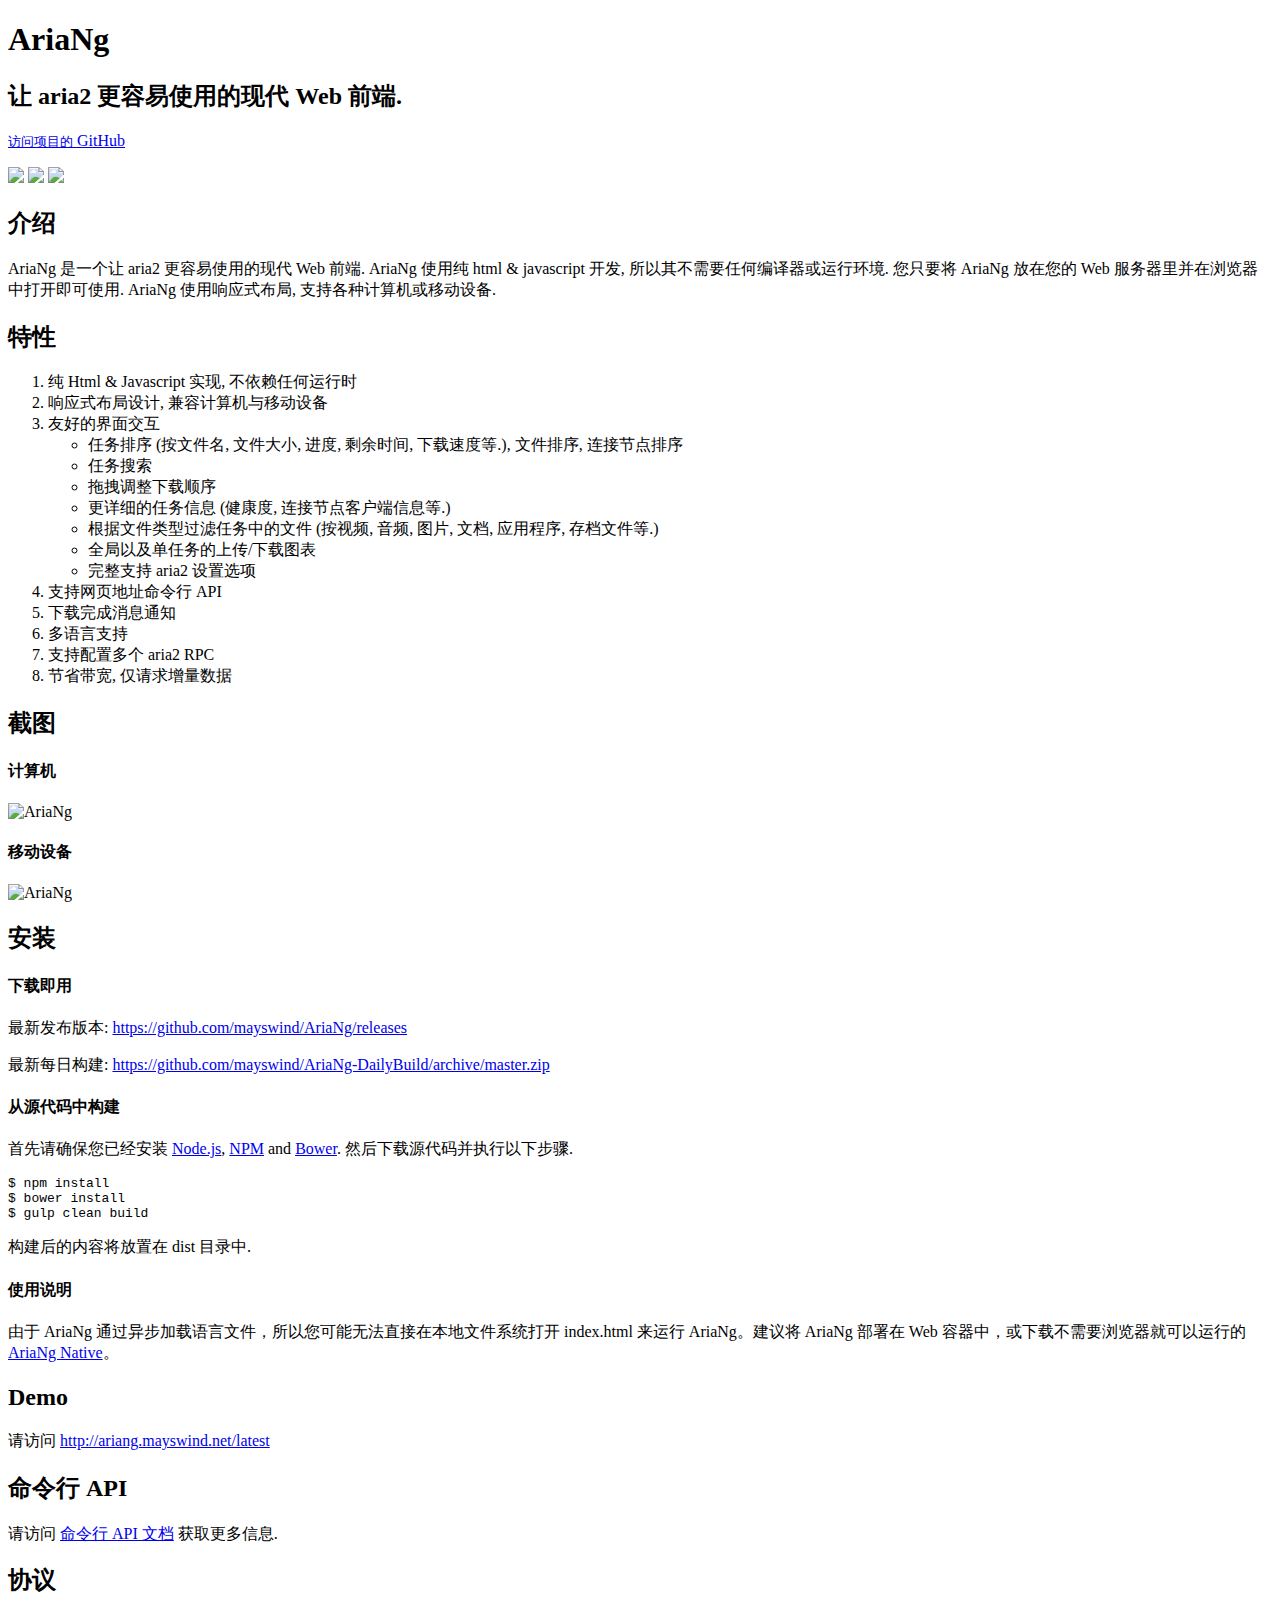
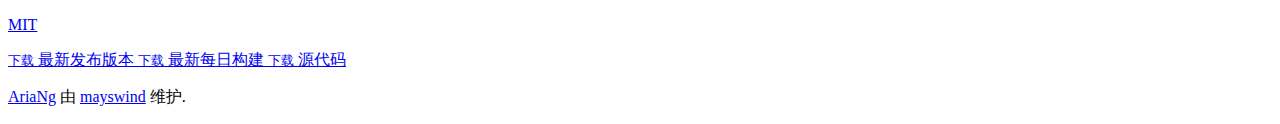
==== zh_Hans/index.html @ 896eedb7 "update slogan" ====
<!DOCTYPE html>
<html>
  <head>
    <meta charset='utf-8'>
    <meta http-equiv="X-UA-Compatible" content="chrome=1">
    <meta name="viewport" content="width=device-width, initial-scale=1, maximum-scale=1">
    <link rel="stylesheet" href="/css/fonts.min.css" media="screen" type="text/css">
    <link rel="stylesheet" href="/css/style.min.css" media="screen" type="text/css">
    <link rel="stylesheet" href="/css/print.min.css" media="print" type="text/css">
    <!--[if lt IE 9]>
    <script src="/js/html5shiv.min.js"></script>
    <![endif]-->
    <title>AriaNg</title>
  </head>
  <body>
    <header>
      <div class="inner">
        <h1>AriaNg</h1>
        <h2>让 aria2 更容易使用的现代 Web 前端.</h2>
          <a href="https://github.com/mayswind/AriaNg" class="button"><small>访问项目的</small> GitHub</a>
      </div>
    </header>

    <div id="content-wrapper">
      <div class="inner clearfix">
        <section id="main-content">
          <p>
            <img src="https://img.shields.io/github/license/mayswind/AriaNg.svg?style=flat"/>
            <img src="https://img.shields.io/circleci/project/mayswind/AriaNg.svg?style=flat"/>
            <img src="https://img.shields.io/github/release/mayswind/AriaNg.svg?style=flat"/>
          </p>

          <h2 id="introduction">介绍</h2>
          <p>AriaNg 是一个让 aria2 更容易使用的现代 Web 前端. AriaNg 使用纯 html & javascript 开发, 所以其不需要任何编译器或运行环境. 您只要将 AriaNg 放在您的 Web 服务器里并在浏览器中打开即可使用. AriaNg 使用响应式布局, 支持各种计算机或移动设备.</p>

          <h2 id="features">特性</h2>
          <ol>
            <li>纯 Html & Javascript 实现, 不依赖任何运行时</li>
            <li>响应式布局设计, 兼容计算机与移动设备</li>
            <li>友好的界面交互
              <ul>
                <li>任务排序 (按文件名, 文件大小, 进度, 剩余时间, 下载速度等.), 文件排序, 连接节点排序</li>
                <li>任务搜索</li>
                <li>拖拽调整下载顺序</li>
                <li>更详细的任务信息 (健康度, 连接节点客户端信息等.)</li>
                <li>根据文件类型过滤任务中的文件 (按视频, 音频, 图片, 文档, 应用程序, 存档文件等.)</li>
                <li>全局以及单任务的上传/下载图表</li>
                <li>完整支持 aria2 设置选项</li>
              </ul>
            </li>
            <li>支持网页地址命令行 API</li>
            <li>下载完成消息通知</li>
            <li>多语言支持</li>
            <li>支持配置多个 aria2 RPC</li>
            <li>节省带宽, 仅请求增量数据</li>
          </ol>

          <h2 id="screenshots">截图</h2>
          <h4 id="desktop">计算机</h4>
          <p><img src="https://raw.githubusercontent.com/mayswind/AriaNg-WebSite/master/screenshots/desktop.png" alt="AriaNg" /></p>
          <h4 id="mobile-device">移动设备</h4>
          <p><img src="https://raw.githubusercontent.com/mayswind/AriaNg-WebSite/master/screenshots/mobile.png" alt="AriaNg" /></p>

          <h2 id="installation">安装</h2>
          <h4 id="prebuilt-release">下载即用</h4>
          <p>最新发布版本: <a href="https://github.com/mayswind/AriaNg/releases">https://github.com/mayswind/AriaNg/releases</a></p>

          <p>最新每日构建: <a href="https://github.com/mayswind/AriaNg-DailyBuild/archive/master.zip">https://github.com/mayswind/AriaNg-DailyBuild/archive/master.zip</a></p>

          <h4 id="building-from-source">从源代码中构建</h4>
          <p>首先请确保您已经安装 <a href="https://nodejs.org/">Node.js</a>, <a href="https://www.npmjs.com/">NPM</a> and <a href="https://bower.io/">Bower</a>. 然后下载源代码并执行以下步骤.</p>

          <div class="highlighter-rouge">
<pre class="highlight"><code>$ npm install
$ bower install
$ gulp clean build
</code></pre>
          </div>

          <p>构建后的内容将放置在 dist 目录中.</p>

          <h4 id="usage-notes">使用说明</h4>
          <p>由于 AriaNg 通过异步加载语言文件，所以您可能无法直接在本地文件系统打开 index.html 来运行 AriaNg。建议将 AriaNg 部署在 Web 容器中，或下载不需要浏览器就可以运行的 <a href="https://github.com/mayswind/AriaNg-Native">AriaNg Native</a>。</p>

          <h2 id="demo">Demo</h2>
          <p>请访问 <a href="http://ariang.mayswind.net/latest">http://ariang.mayswind.net/latest</a></p>

          <h2 id="command-api">命令行 API</h2>
          <p>请访问 <a href="  command-api.html">命令行 API 文档</a> 获取更多信息.</p>

          <h2 id="license">协议</h2>
          <p><a href="https://github.com/mayswind/AriaNg/blob/master/LICENSE">MIT</a></p>
        </section>

        <aside id="sidebar">
          <a href="https://github.com/mayswind/AriaNg/releases" class="button sprite" target="_blank" role="button">
            <small>下载</small> 最新发布版本
          </a>
          <a href="https://github.com/mayswind/AriaNg-DailyBuild/archive/master.zip" class="button sprite" role="button">
            <small>下载</small> 最新每日构建
          </a>
          <a href="https://github.com/mayswind/AriaNg/archive/master.zip" class="button sprite" role="button">
            <small>下载</small> 源代码
          </a>
          <p class="repo-owner"><a href="https://github.com/mayswind/AriaNg">AriaNg</a> 由 <a href="https://github.com/mayswind">mayswind</a> 维护.</p>
        </aside>
      </div>
    </div>
  </body>
<script>
var _hmt = _hmt || [];
(function() {
  var hm = document.createElement("script");
  hm.src = "https://hm.baidu.com/hm.js?ce520cd9a8a0cc00c0ef8d99c0a3cb80";
  var s = document.getElementsByTagName("script")[0]; 
  s.parentNode.insertBefore(hm, s);
})();
</script>
</html>
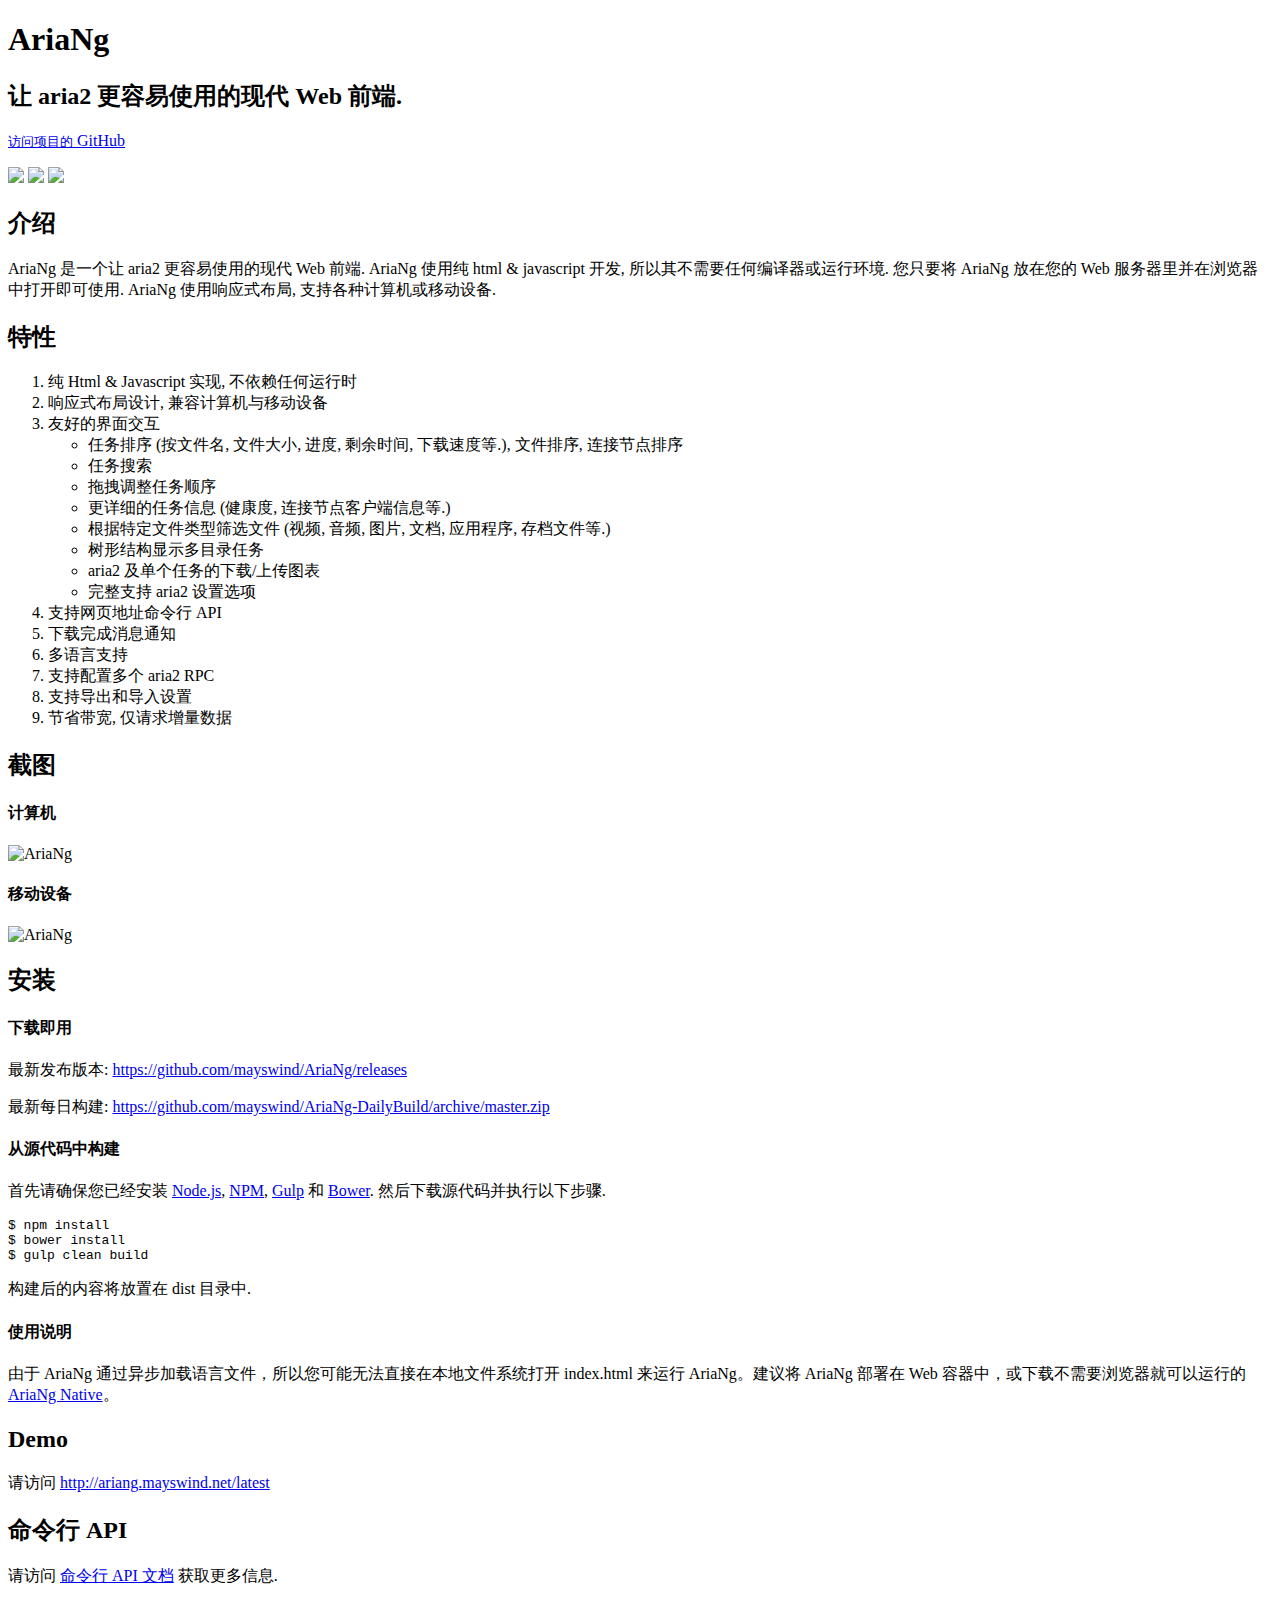
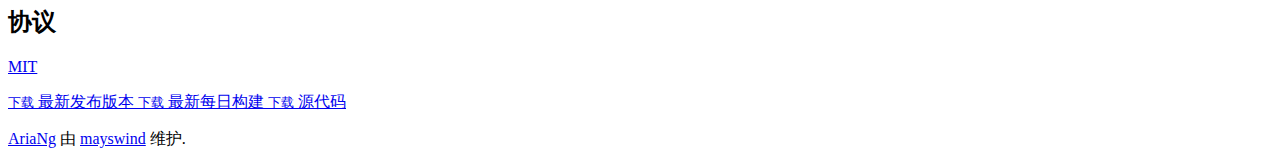
==== commit 6e6257ec: "update features" ====
--- a/zh_Hans/index.html
+++ b/zh_Hans/index.html
@@ -41,10 +41,11 @@
               <ul>
                 <li>任务排序 (按文件名, 文件大小, 进度, 剩余时间, 下载速度等.), 文件排序, 连接节点排序</li>
                 <li>任务搜索</li>
-                <li>拖拽调整下载顺序</li>
+                <li>拖拽调整任务顺序</li>
                 <li>更详细的任务信息 (健康度, 连接节点客户端信息等.)</li>
-                <li>根据文件类型过滤任务中的文件 (按视频, 音频, 图片, 文档, 应用程序, 存档文件等.)</li>
-                <li>全局以及单任务的上传/下载图表</li>
+                <li>根据特定文件类型筛选文件 (视频, 音频, 图片, 文档, 应用程序, 存档文件等.)</li>
+                <li>树形结构显示多目录任务</li>
+                <li>aria2 及单个任务的下载/上传图表</li>
                 <li>完整支持 aria2 设置选项</li>
               </ul>
             </li>
@@ -52,6 +53,7 @@
             <li>下载完成消息通知</li>
             <li>多语言支持</li>
             <li>支持配置多个 aria2 RPC</li>
+            <li>支持导出和导入设置</li>
             <li>节省带宽, 仅请求增量数据</li>
           </ol>
 
@@ -68,7 +70,7 @@
           <p>最新每日构建: <a href="https://github.com/mayswind/AriaNg-DailyBuild/archive/master.zip">https://github.com/mayswind/AriaNg-DailyBuild/archive/master.zip</a></p>
 
           <h4 id="building-from-source">从源代码中构建</h4>
-          <p>首先请确保您已经安装 <a href="https://nodejs.org/">Node.js</a>, <a href="https://www.npmjs.com/">NPM</a> and <a href="https://bower.io/">Bower</a>. 然后下载源代码并执行以下步骤.</p>
+          <p>首先请确保您已经安装 <a href="https://nodejs.org/">Node.js</a>, <a href="https://www.npmjs.com/">NPM</a>, <a href="https://gulpjs.com/">Gulp</a> 和 <a href="https://bower.io/">Bower</a>. 然后下载源代码并执行以下步骤.</p>
 
           <div class="highlighter-rouge">
 <pre class="highlight"><code>$ npm install
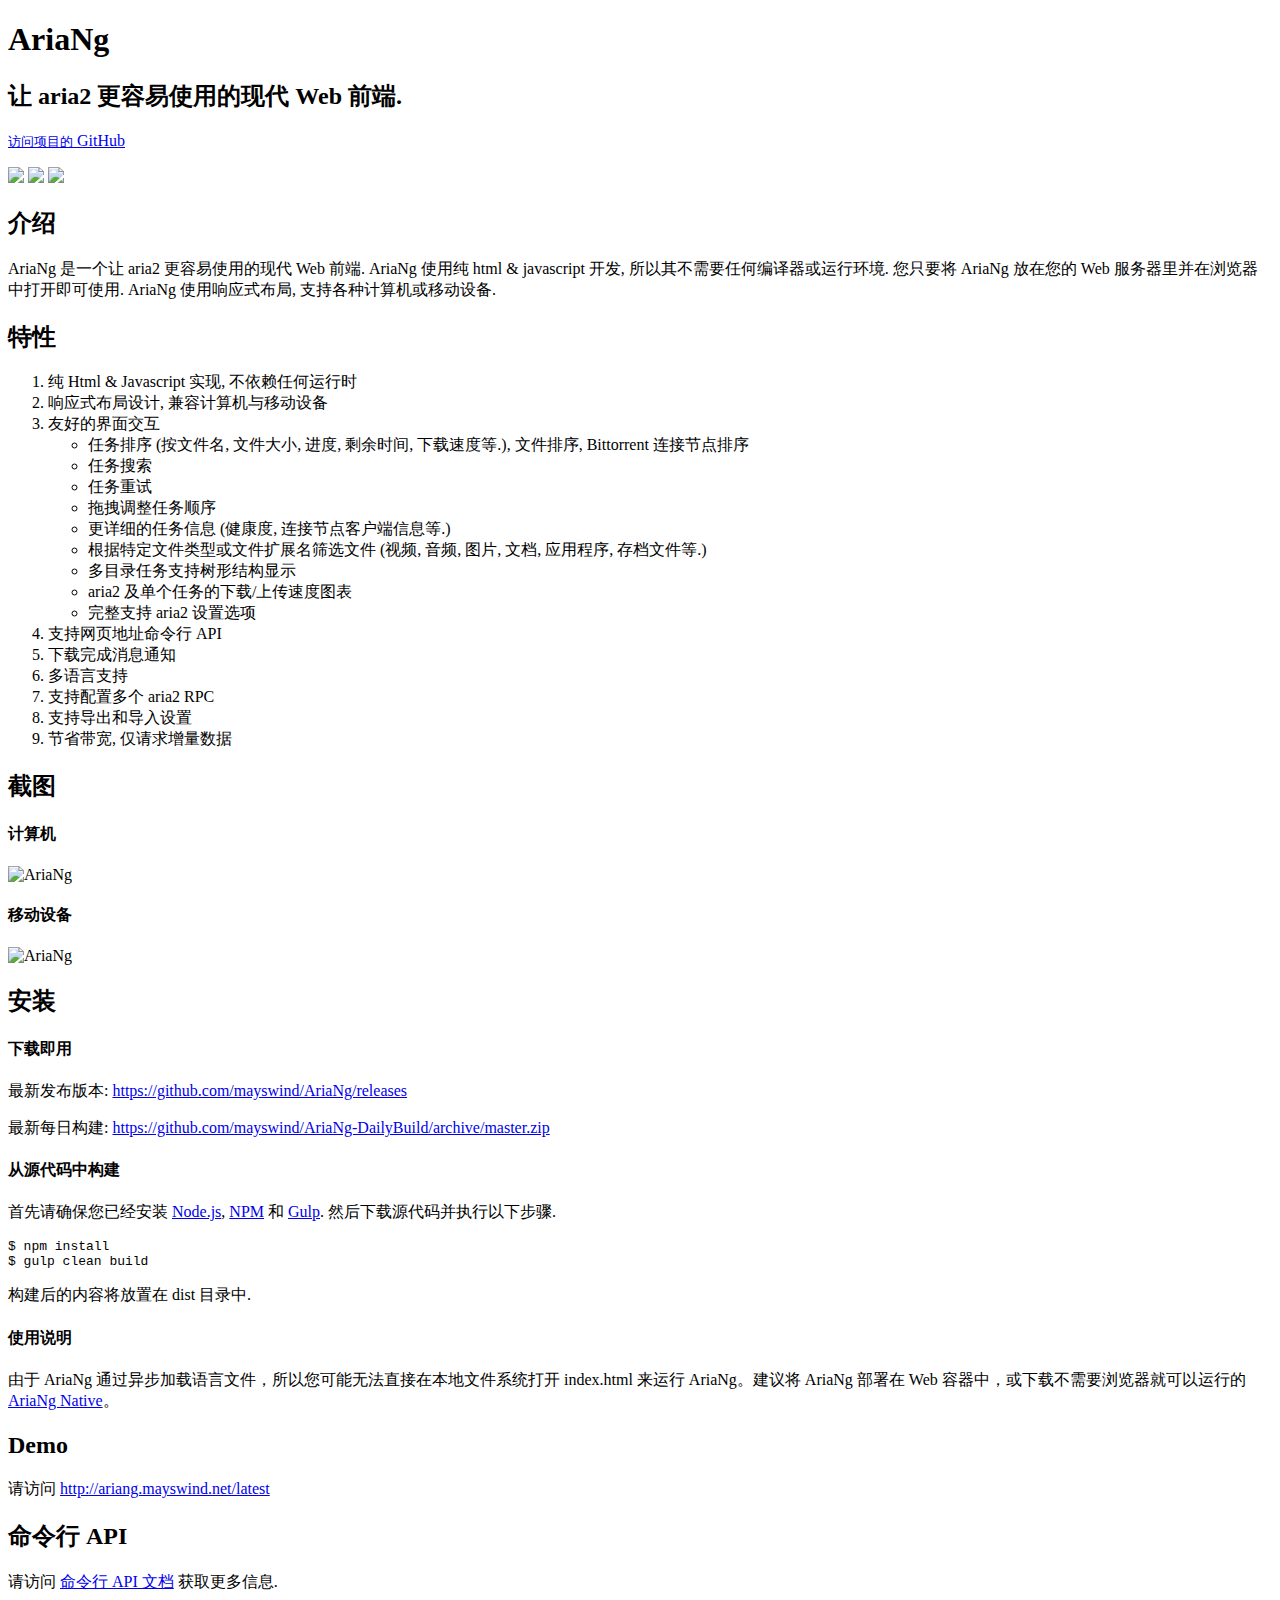
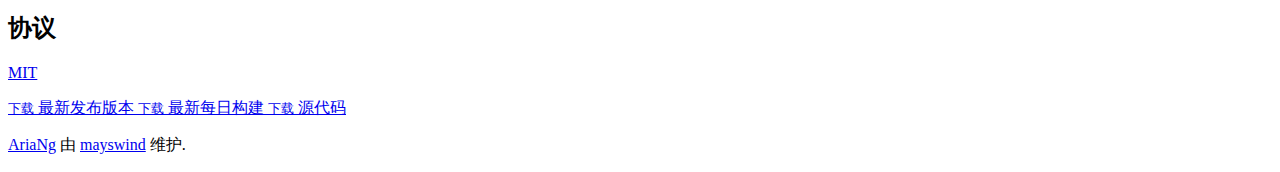
==== commit a0b77bcc: "update features" ====
--- a/zh_Hans/index.html
+++ b/zh_Hans/index.html
@@ -26,7 +26,7 @@
         <section id="main-content">
           <p>
             <img src="https://img.shields.io/github/license/mayswind/AriaNg.svg?style=flat"/>
-            <img src="https://img.shields.io/circleci/project/mayswind/AriaNg.svg?style=flat"/>
+            <img src="https://img.shields.io/circleci/project/github/mayswind/AriaNg.svg?style=flat"/>
             <img src="https://img.shields.io/github/release/mayswind/AriaNg.svg?style=flat"/>
           </p>
 
@@ -39,13 +39,14 @@
             <li>响应式布局设计, 兼容计算机与移动设备</li>
             <li>友好的界面交互
               <ul>
-                <li>任务排序 (按文件名, 文件大小, 进度, 剩余时间, 下载速度等.), 文件排序, 连接节点排序</li>
+                <li>任务排序 (按文件名, 文件大小, 进度, 剩余时间, 下载速度等.), 文件排序, Bittorrent 连接节点排序</li>
                 <li>任务搜索</li>
+                <li>任务重试</li>
                 <li>拖拽调整任务顺序</li>
                 <li>更详细的任务信息 (健康度, 连接节点客户端信息等.)</li>
-                <li>根据特定文件类型筛选文件 (视频, 音频, 图片, 文档, 应用程序, 存档文件等.)</li>
-                <li>树形结构显示多目录任务</li>
-                <li>aria2 及单个任务的下载/上传图表</li>
+                <li>根据特定文件类型或文件扩展名筛选文件 (视频, 音频, 图片, 文档, 应用程序, 存档文件等.)</li>
+                <li>多目录任务支持树形结构显示</li>
+                <li>aria2 及单个任务的下载/上传速度图表</li>
                 <li>完整支持 aria2 设置选项</li>
               </ul>
             </li>
@@ -70,11 +71,10 @@
           <p>最新每日构建: <a href="https://github.com/mayswind/AriaNg-DailyBuild/archive/master.zip">https://github.com/mayswind/AriaNg-DailyBuild/archive/master.zip</a></p>
 
           <h4 id="building-from-source">从源代码中构建</h4>
-          <p>首先请确保您已经安装 <a href="https://nodejs.org/">Node.js</a>, <a href="https://www.npmjs.com/">NPM</a>, <a href="https://gulpjs.com/">Gulp</a> 和 <a href="https://bower.io/">Bower</a>. 然后下载源代码并执行以下步骤.</p>
+          <p>首先请确保您已经安装 <a href="https://nodejs.org/">Node.js</a>, <a href="https://www.npmjs.com/">NPM</a> 和 <a href="https://gulpjs.com/">Gulp</a>. 然后下载源代码并执行以下步骤.</p>
 
           <div class="highlighter-rouge">
 <pre class="highlight"><code>$ npm install
-$ bower install
 $ gulp clean build
 </code></pre>
           </div>
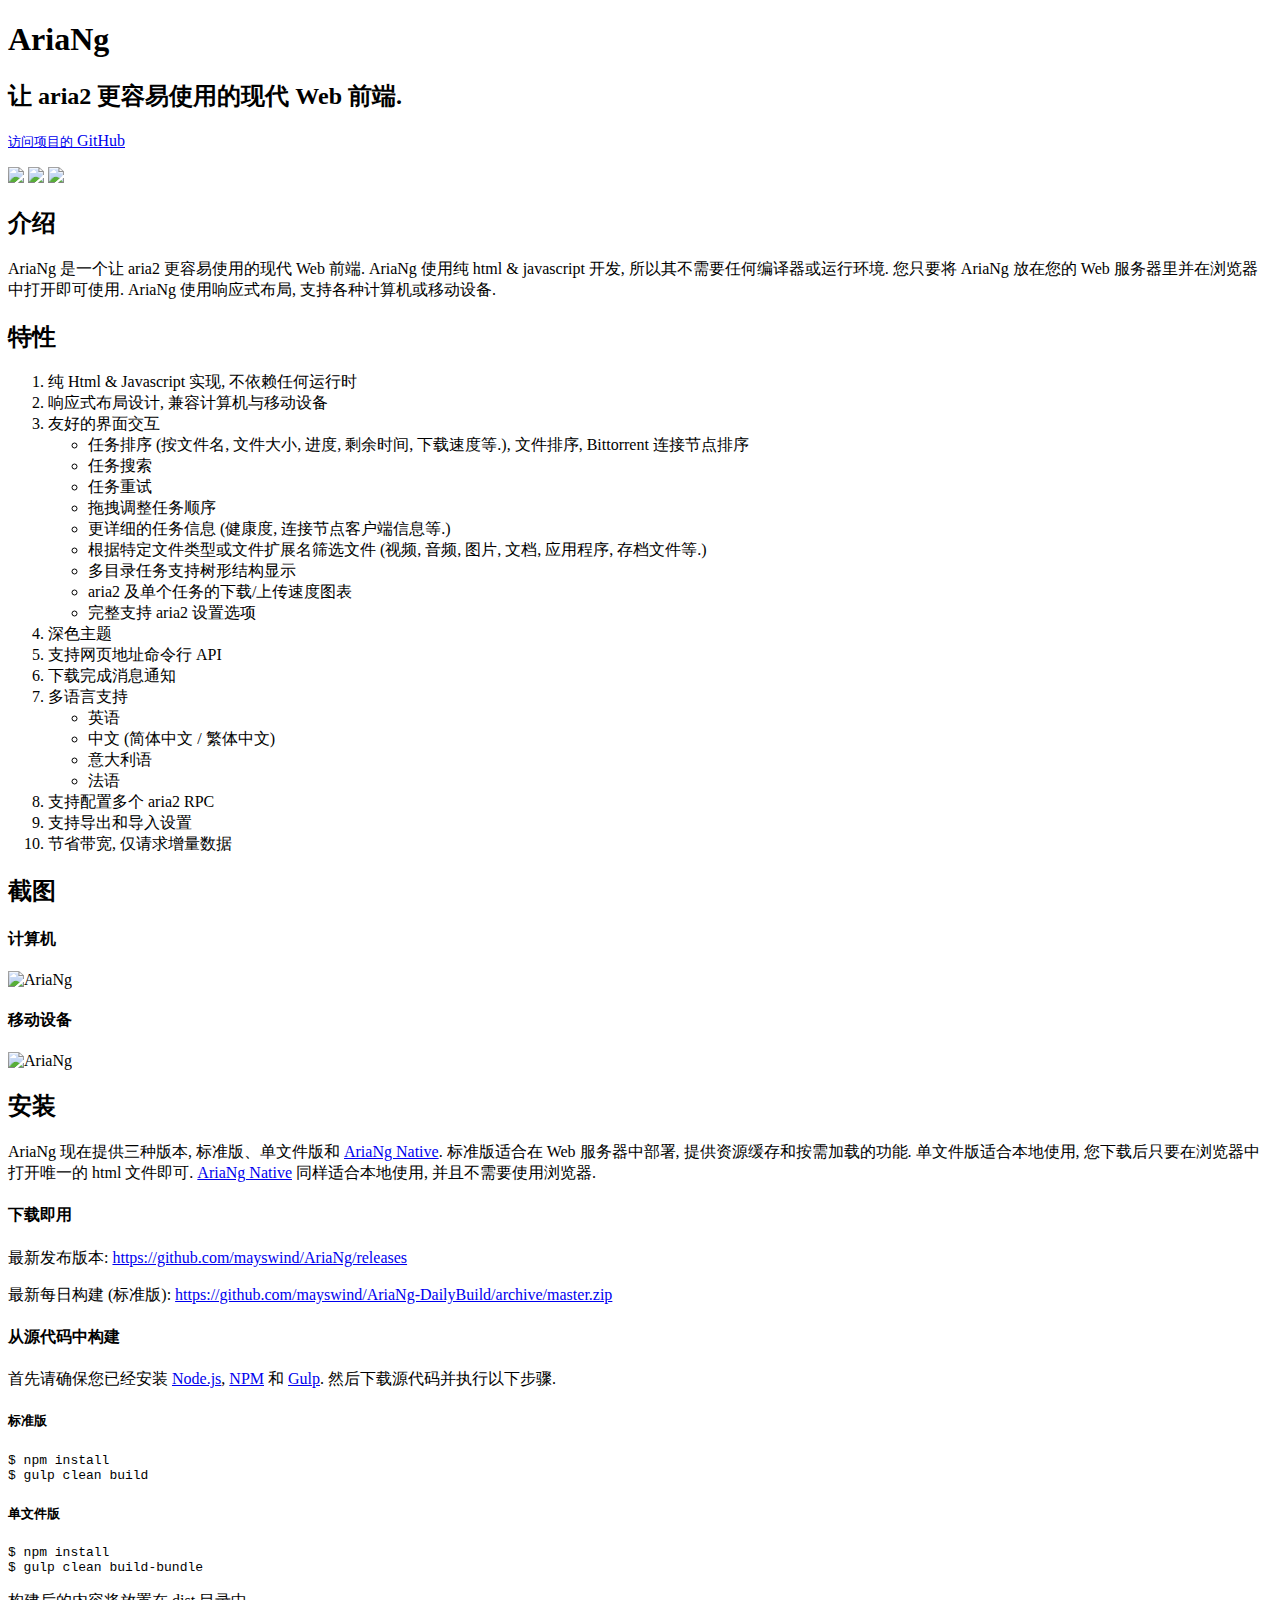
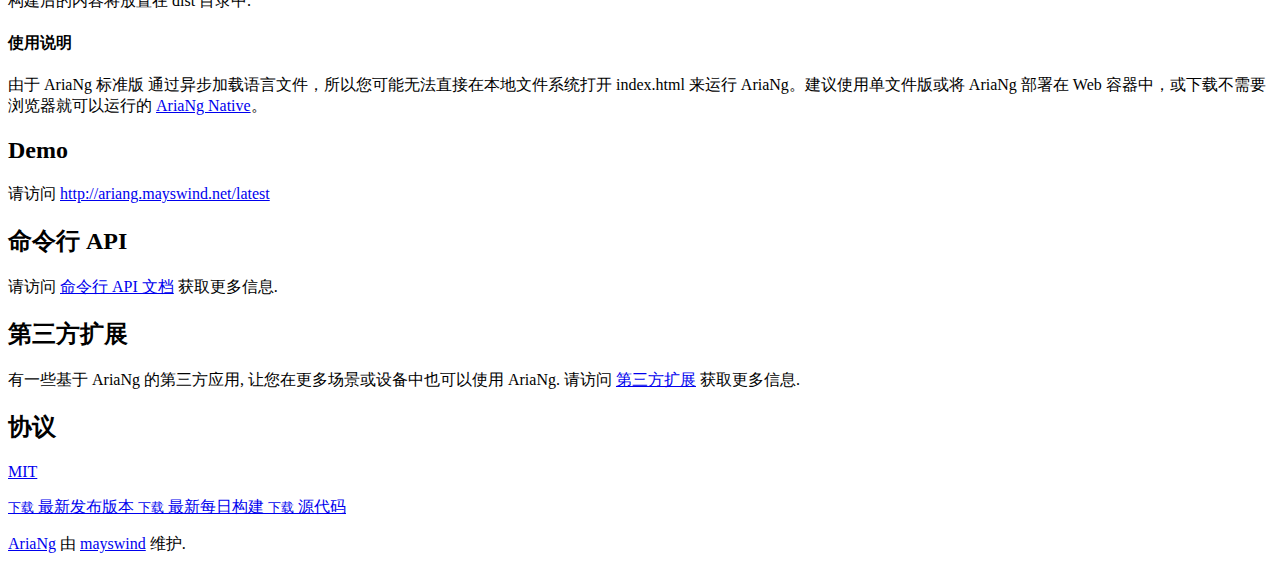
==== commit 27f09f8b: "update documents" ====
--- a/zh_Hans/index.html
+++ b/zh_Hans/index.html
@@ -50,9 +50,17 @@
                 <li>完整支持 aria2 设置选项</li>
               </ul>
             </li>
+            <li>深色主题</li>
             <li>支持网页地址命令行 API</li>
             <li>下载完成消息通知</li>
-            <li>多语言支持</li>
+            <li>多语言支持
+              <ul>
+                <li>英语</li>
+                <li>中文 (简体中文 / 繁体中文)</li>
+                <li>意大利语</li>
+                <li>法语</li>
+              </ul>
+            </li>
             <li>支持配置多个 aria2 RPC</li>
             <li>支持导出和导入设置</li>
             <li>节省带宽, 仅请求增量数据</li>
@@ -65,13 +73,17 @@
           <p><img src="https://raw.githubusercontent.com/mayswind/AriaNg-WebSite/master/screenshots/mobile.png" alt="AriaNg" /></p>
 
           <h2 id="installation">安装</h2>
+          <p>AriaNg 现在提供三种版本, 标准版、单文件版和 <a href="https://github.com/mayswind/AriaNg-Native">AriaNg Native</a>. 标准版适合在 Web 服务器中部署, 提供资源缓存和按需加载的功能. 单文件版适合本地使用, 您下载后只要在浏览器中打开唯一的 html 文件即可. <a href="https://github.com/mayswind/AriaNg-Native">AriaNg Native</a> 同样适合本地使用, 并且不需要使用浏览器.</p>
+
           <h4 id="prebuilt-release">下载即用</h4>
           <p>最新发布版本: <a href="https://github.com/mayswind/AriaNg/releases">https://github.com/mayswind/AriaNg/releases</a></p>
 
-          <p>最新每日构建: <a href="https://github.com/mayswind/AriaNg-DailyBuild/archive/master.zip">https://github.com/mayswind/AriaNg-DailyBuild/archive/master.zip</a></p>
+          <p>最新每日构建 (标准版): <a href="https://github.com/mayswind/AriaNg-DailyBuild/archive/master.zip">https://github.com/mayswind/AriaNg-DailyBuild/archive/master.zip</a></p>
 
           <h4 id="building-from-source">从源代码中构建</h4>
           <p>首先请确保您已经安装 <a href="https://nodejs.org/">Node.js</a>, <a href="https://www.npmjs.com/">NPM</a> 和 <a href="https://gulpjs.com/">Gulp</a>. 然后下载源代码并执行以下步骤.</p>
+
+          <h5 id="building-from-source">标准版</h5>
 
           <div class="highlighter-rouge">
 <pre class="highlight"><code>$ npm install
@@ -79,16 +91,27 @@
 </code></pre>
           </div>
 
+          <h5 id="building-from-source">单文件版</h5>
+
+          <div class="highlighter-rouge">
+<pre class="highlight"><code>$ npm install
+$ gulp clean build-bundle
+</code></pre>
+          </div>
+
           <p>构建后的内容将放置在 dist 目录中.</p>
 
           <h4 id="usage-notes">使用说明</h4>
-          <p>由于 AriaNg 通过异步加载语言文件，所以您可能无法直接在本地文件系统打开 index.html 来运行 AriaNg。建议将 AriaNg 部署在 Web 容器中，或下载不需要浏览器就可以运行的 <a href="https://github.com/mayswind/AriaNg-Native">AriaNg Native</a>。</p>
+          <p>由于 AriaNg 标准版 通过异步加载语言文件，所以您可能无法直接在本地文件系统打开 index.html 来运行 AriaNg。建议使用单文件版或将 AriaNg 部署在 Web 容器中，或下载不需要浏览器就可以运行的 <a href="https://github.com/mayswind/AriaNg-Native">AriaNg Native</a>。</p>
 
           <h2 id="demo">Demo</h2>
           <p>请访问 <a href="http://ariang.mayswind.net/latest">http://ariang.mayswind.net/latest</a></p>
 
           <h2 id="command-api">命令行 API</h2>
-          <p>请访问 <a href="  command-api.html">命令行 API 文档</a> 获取更多信息.</p>
+          <p>请访问 <a href="command-api.html">命令行 API 文档</a> 获取更多信息.</p>
+
+          <h2 id="third-party-extensions">第三方扩展</h2>
+          <p>有一些基于 AriaNg 的第三方应用, 让您在更多场景或设备中也可以使用 AriaNg. 请访问 <a href="3rd-extensions.html">第三方扩展</a> 获取更多信息.</p>
 
           <h2 id="license">协议</h2>
           <p><a href="https://github.com/mayswind/AriaNg/blob/master/LICENSE">MIT</a></p>
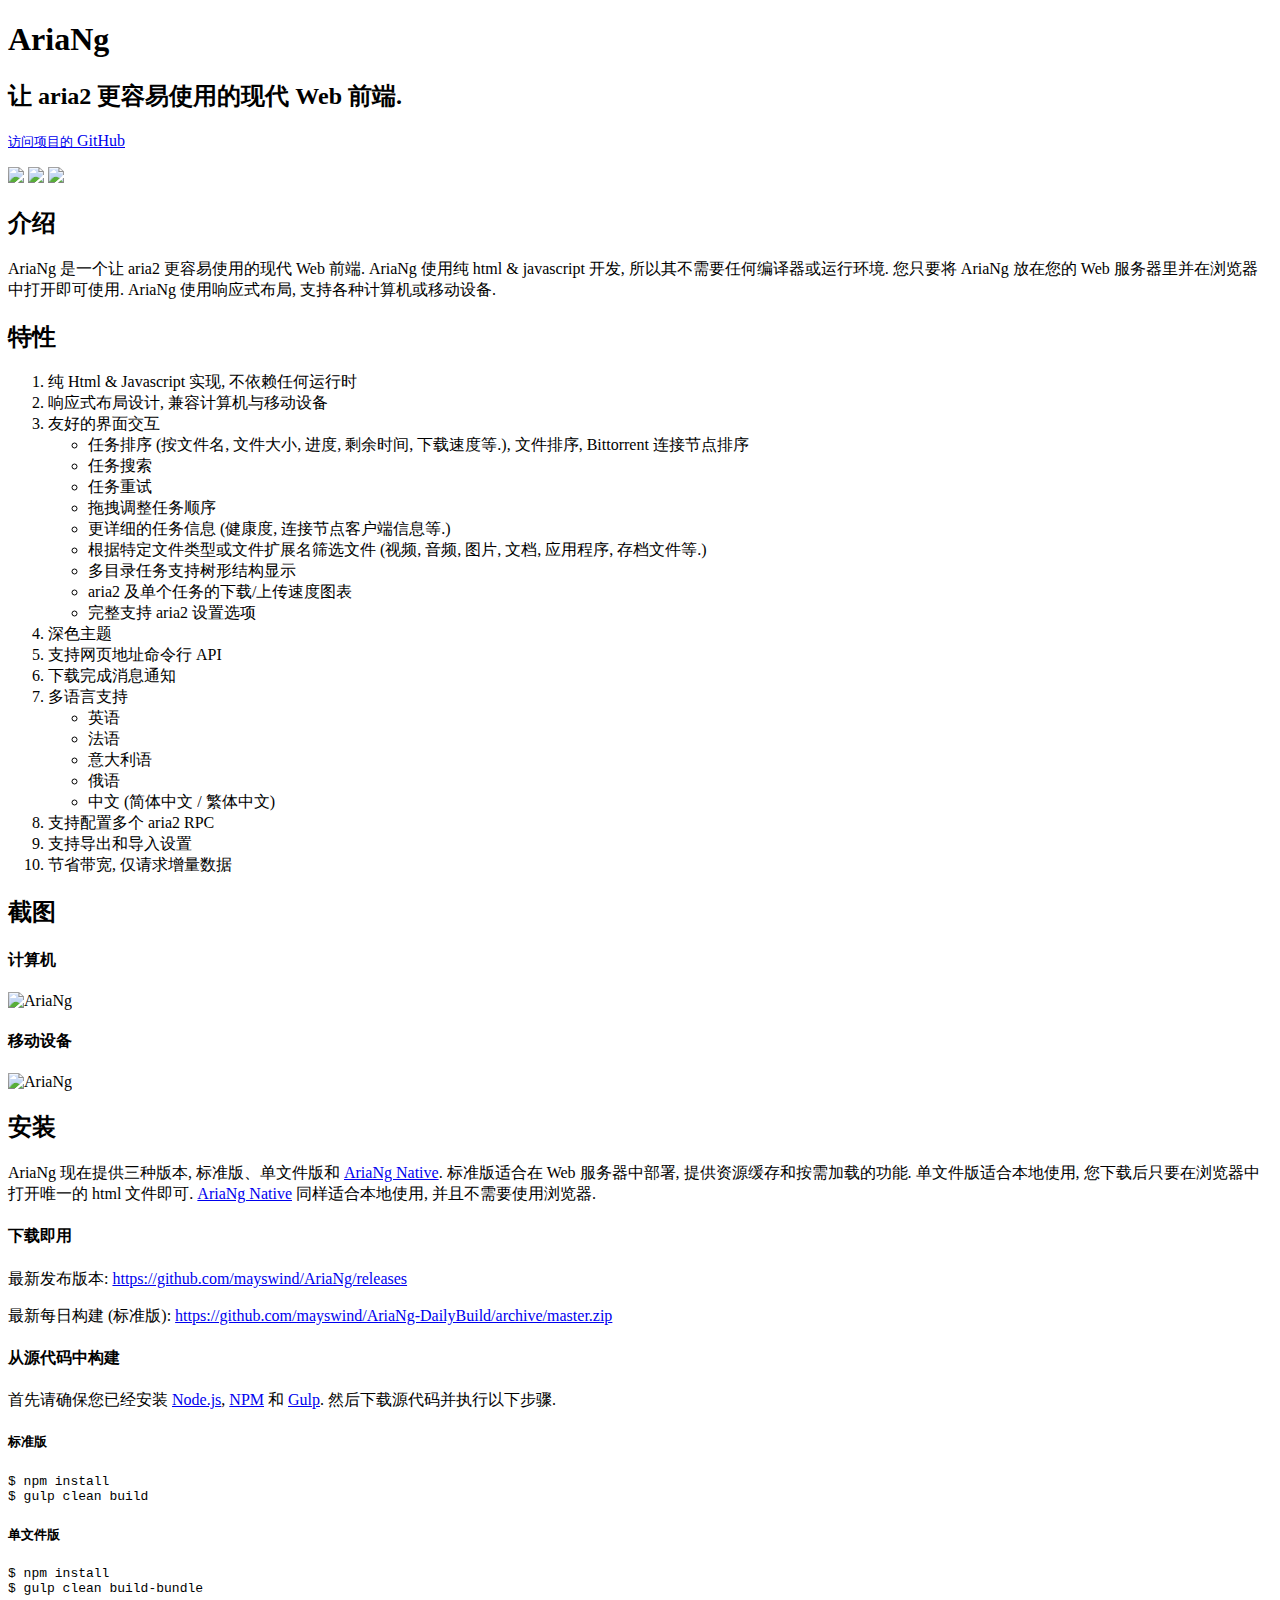
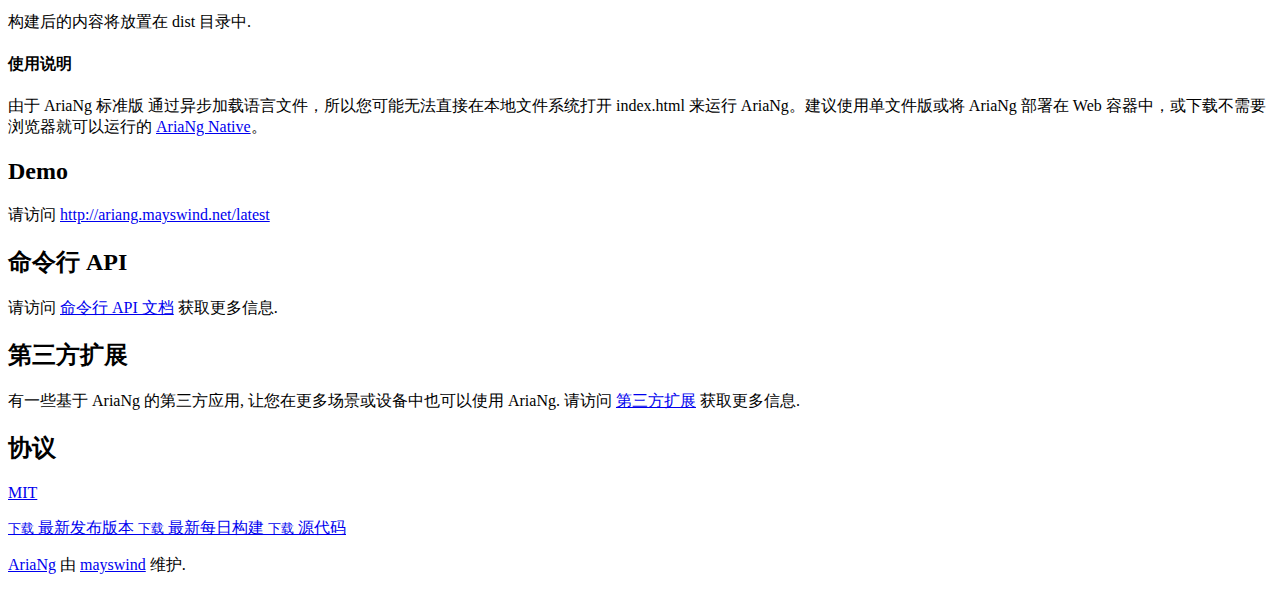
==== commit 73540af3: "update document" ====
--- a/zh_Hans/index.html
+++ b/zh_Hans/index.html
@@ -56,9 +56,10 @@
             <li>多语言支持
               <ul>
                 <li>英语</li>
+                <li>法语</li>
+                <li>意大利语</li>
+                <li>俄语</li>
                 <li>中文 (简体中文 / 繁体中文)</li>
-                <li>意大利语</li>
-                <li>法语</li>
               </ul>
             </li>
             <li>支持配置多个 aria2 RPC</li>
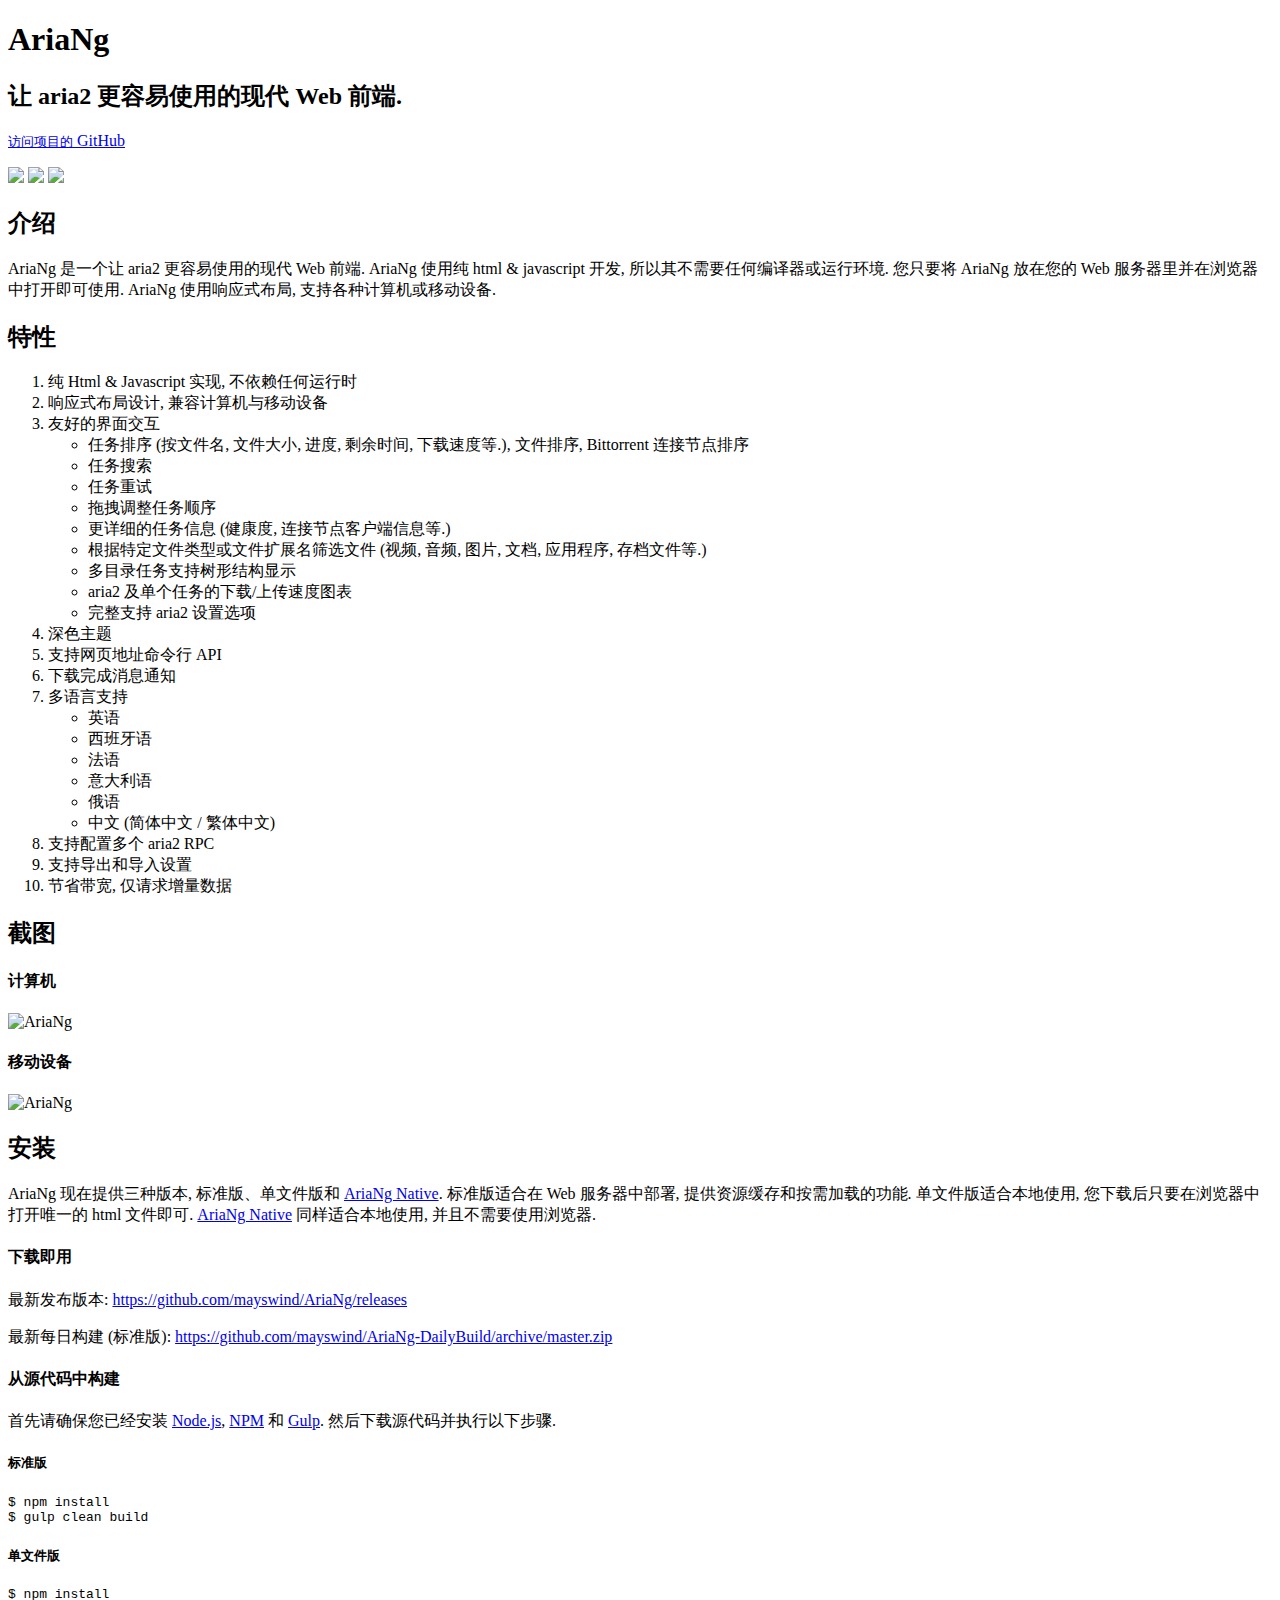
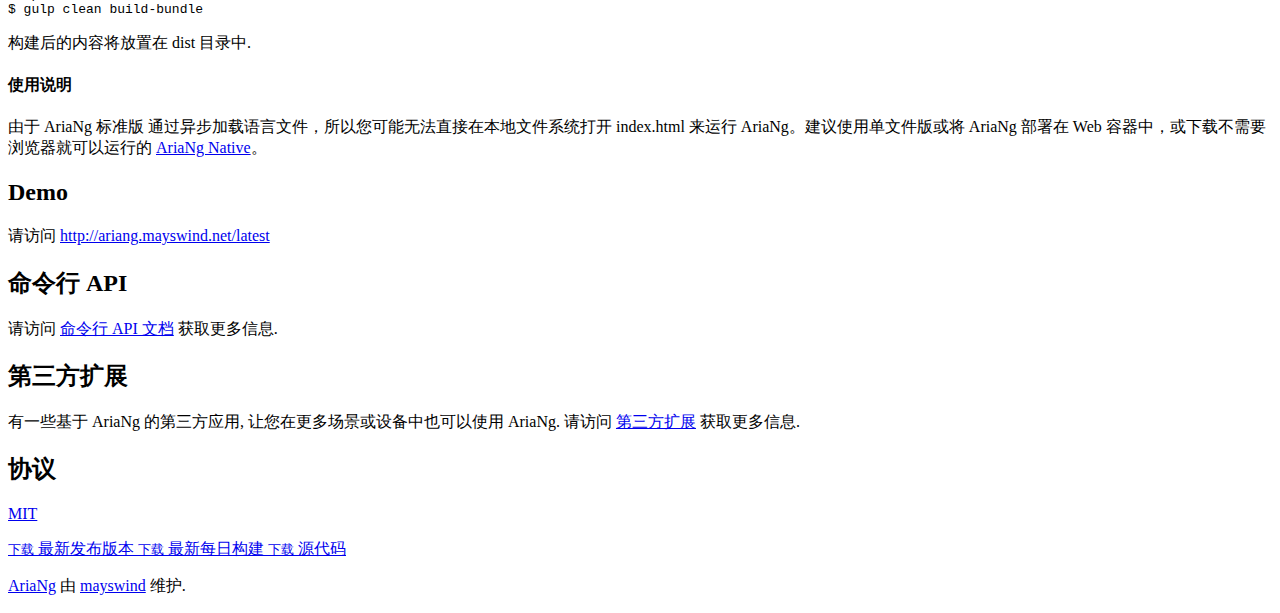
==== commit e48ca041: "update documents" ====
--- a/zh_Hans/index.html
+++ b/zh_Hans/index.html
@@ -56,6 +56,7 @@
             <li>多语言支持
               <ul>
                 <li>英语</li>
+                <li>西班牙语</li>
                 <li>法语</li>
                 <li>意大利语</li>
                 <li>俄语</li>
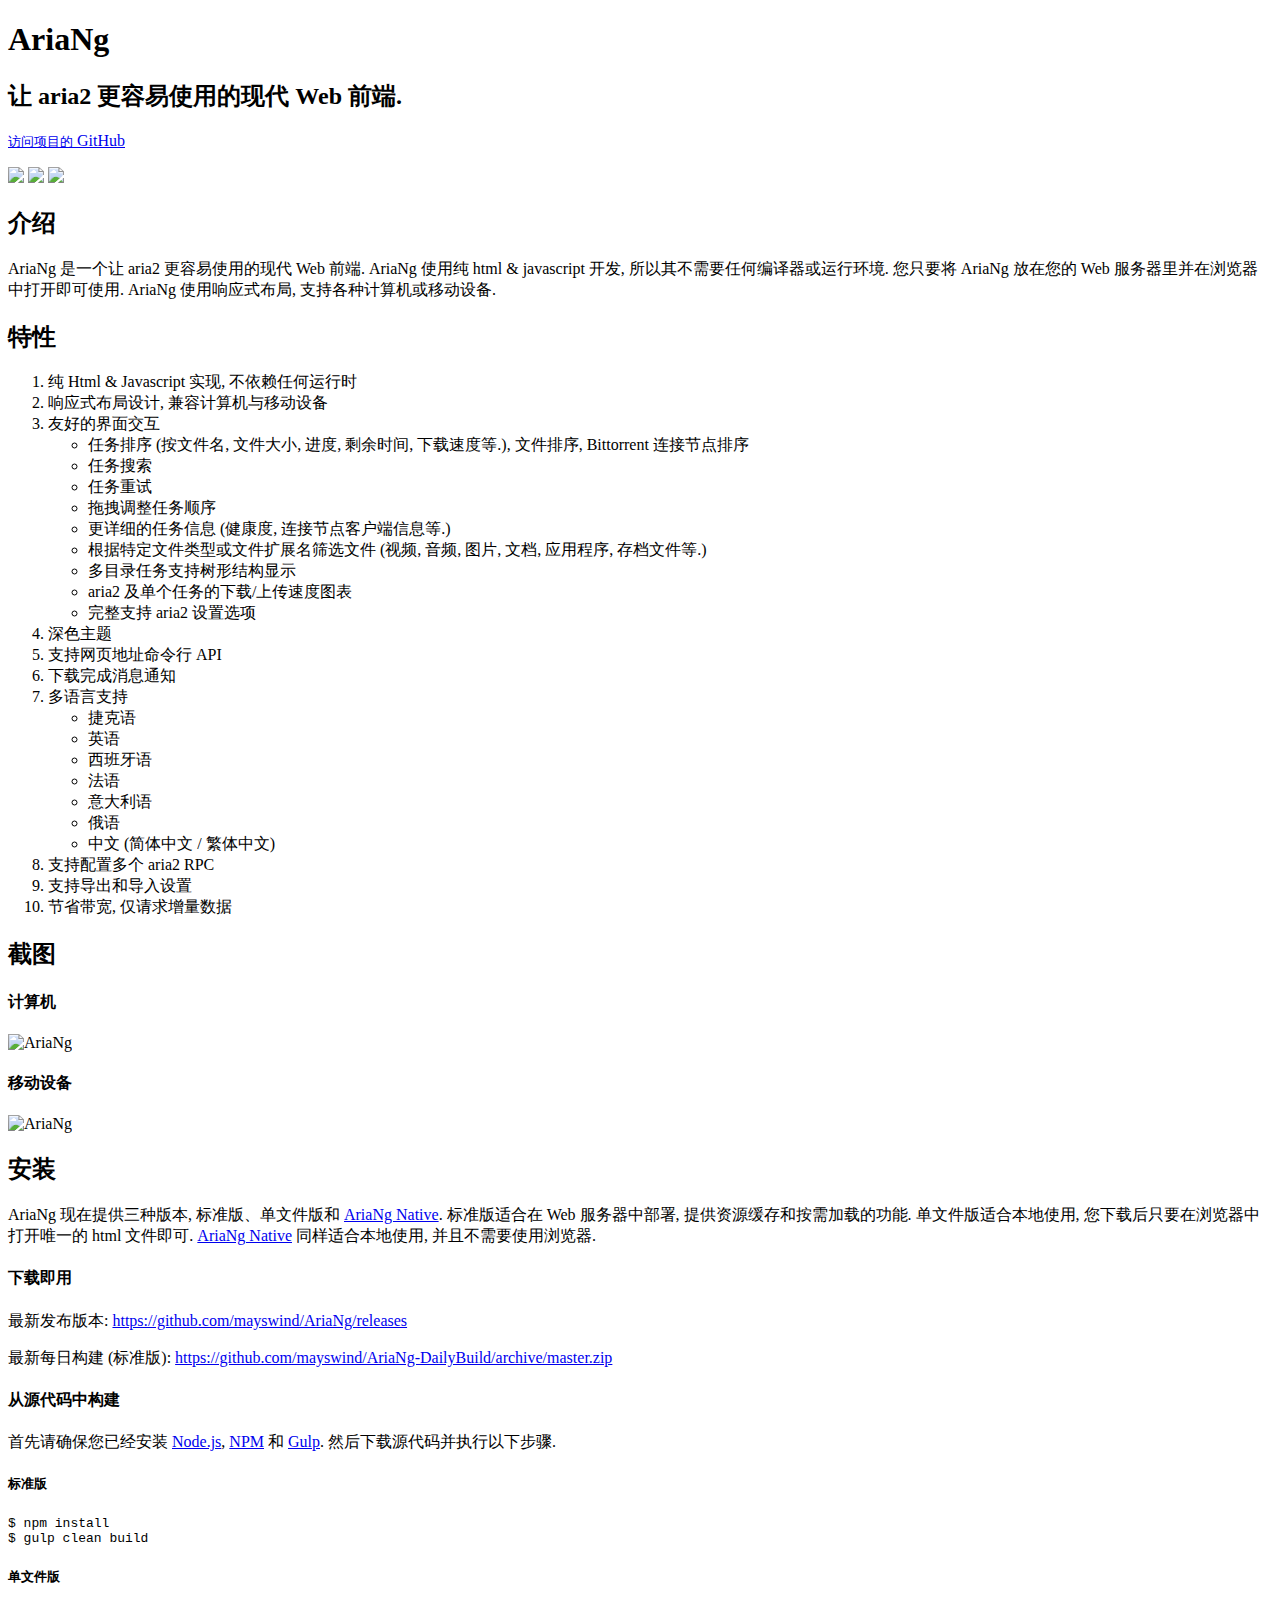
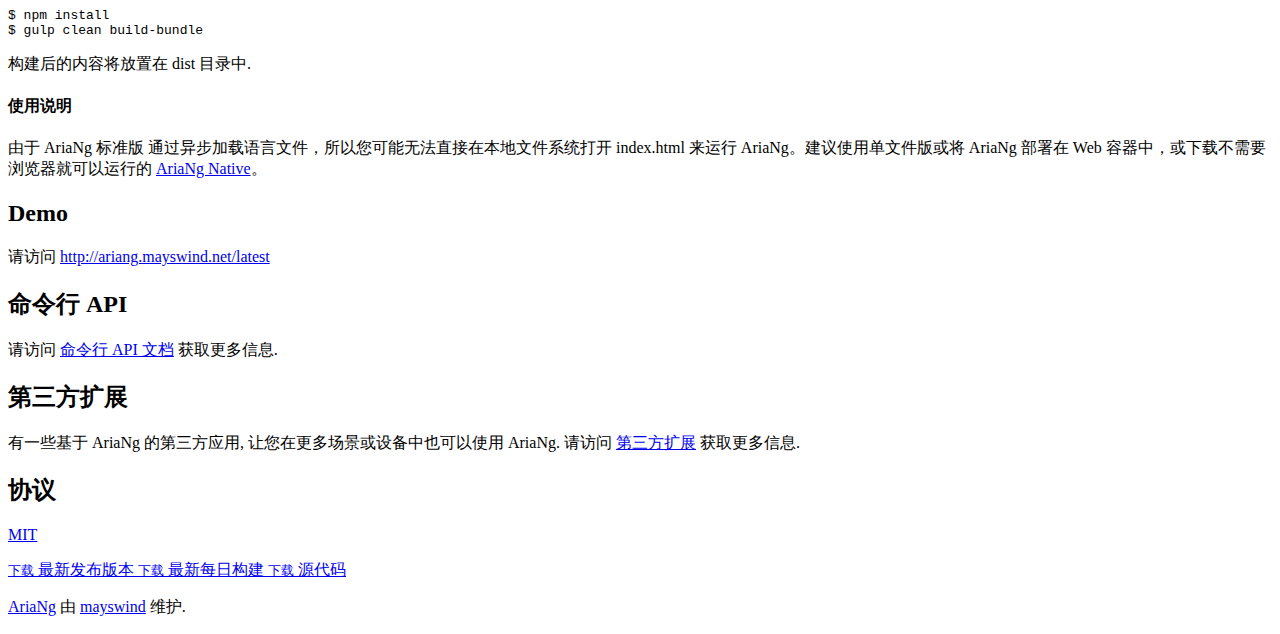
==== commit 483bca7f: "update documents" ====
--- a/zh_Hans/index.html
+++ b/zh_Hans/index.html
@@ -55,6 +55,7 @@
             <li>下载完成消息通知</li>
             <li>多语言支持
               <ul>
+                <li>捷克语</li>
                 <li>英语</li>
                 <li>西班牙语</li>
                 <li>法语</li>
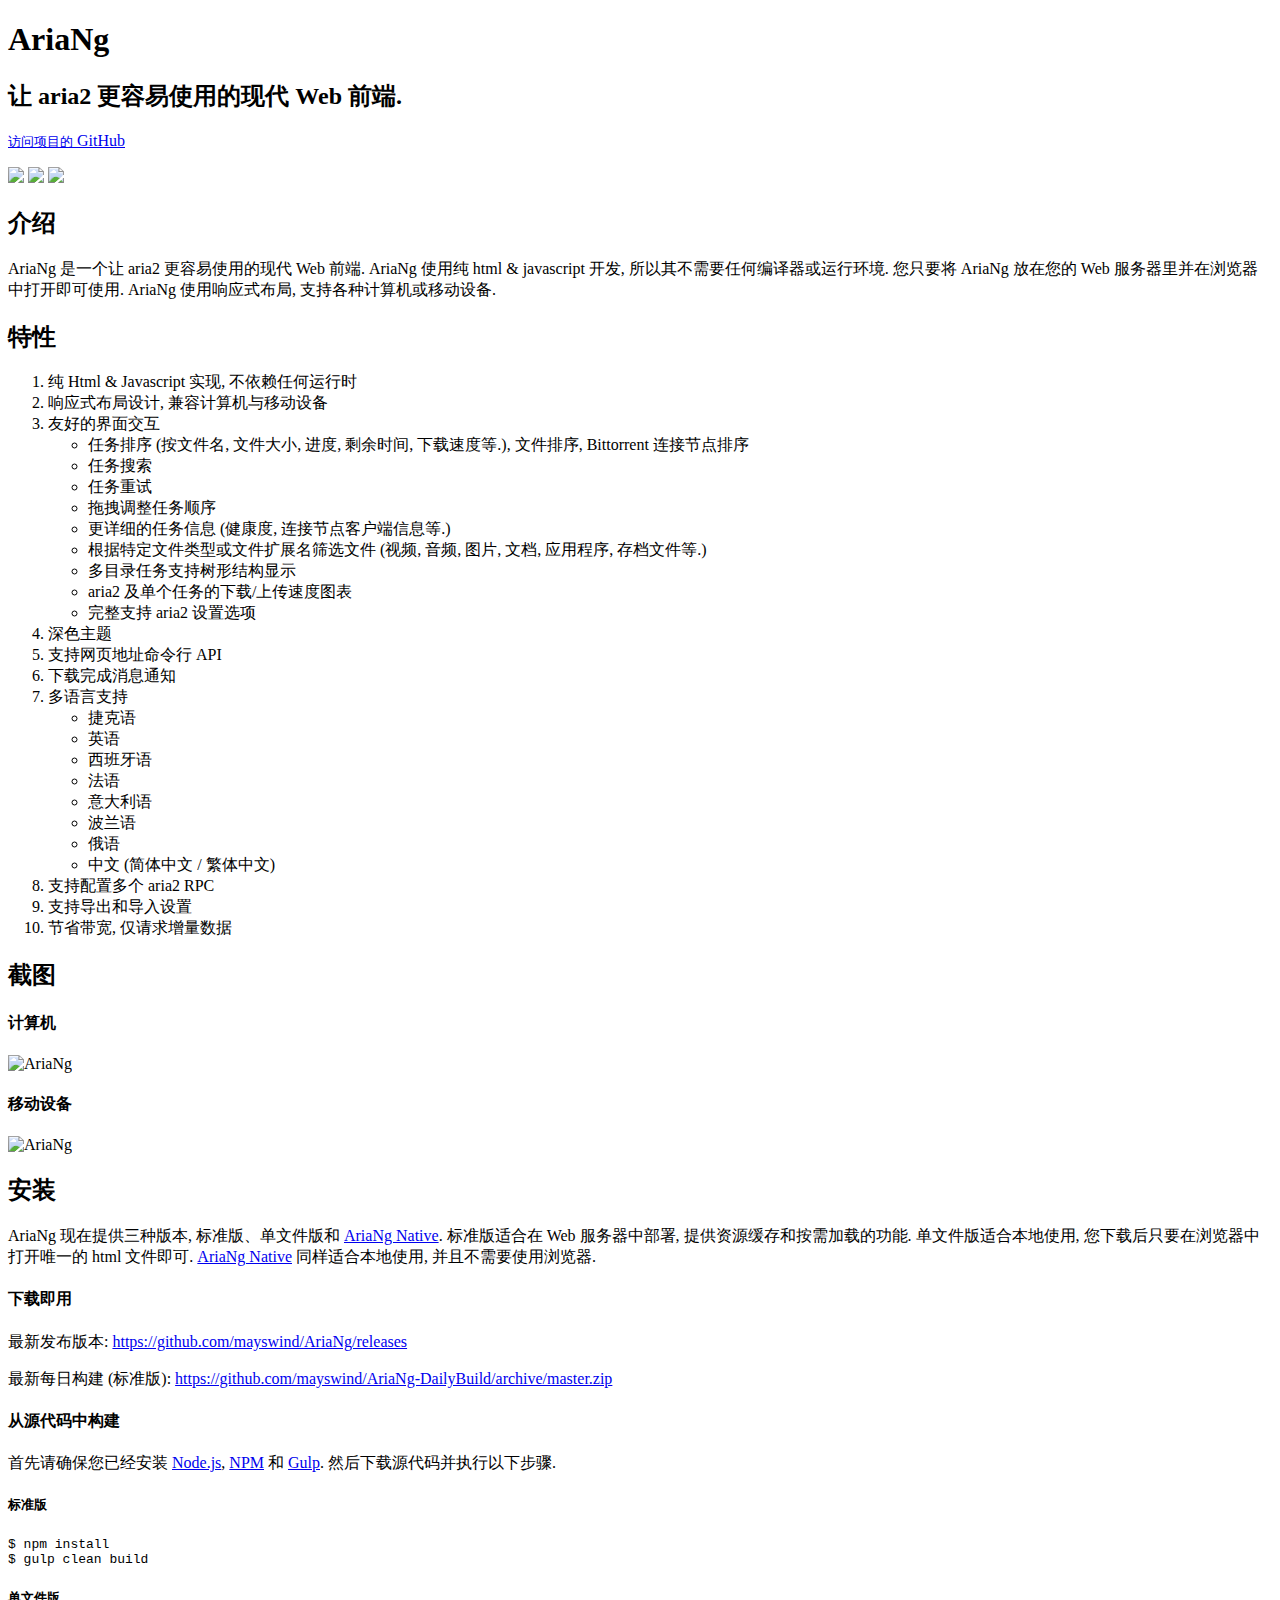
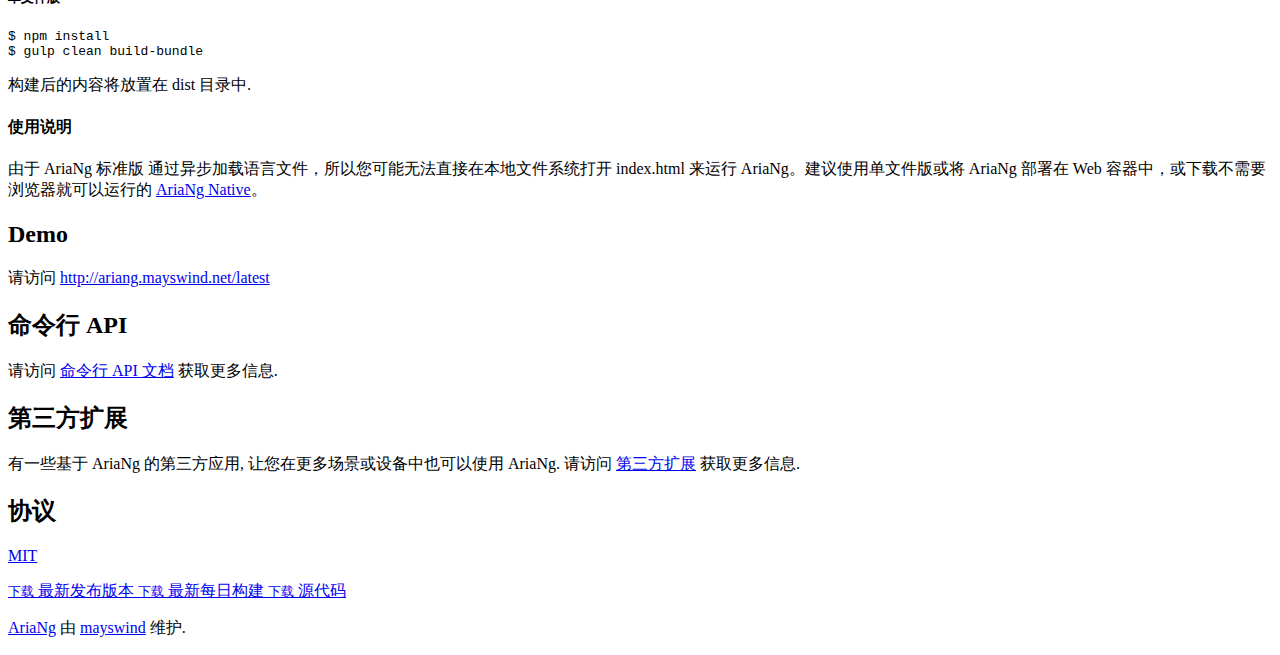
==== commit a60e117c: "update documents" ====
--- a/zh_Hans/index.html
+++ b/zh_Hans/index.html
@@ -60,6 +60,7 @@
                 <li>西班牙语</li>
                 <li>法语</li>
                 <li>意大利语</li>
+                <li>波兰语</li>
                 <li>俄语</li>
                 <li>中文 (简体中文 / 繁体中文)</li>
               </ul>
